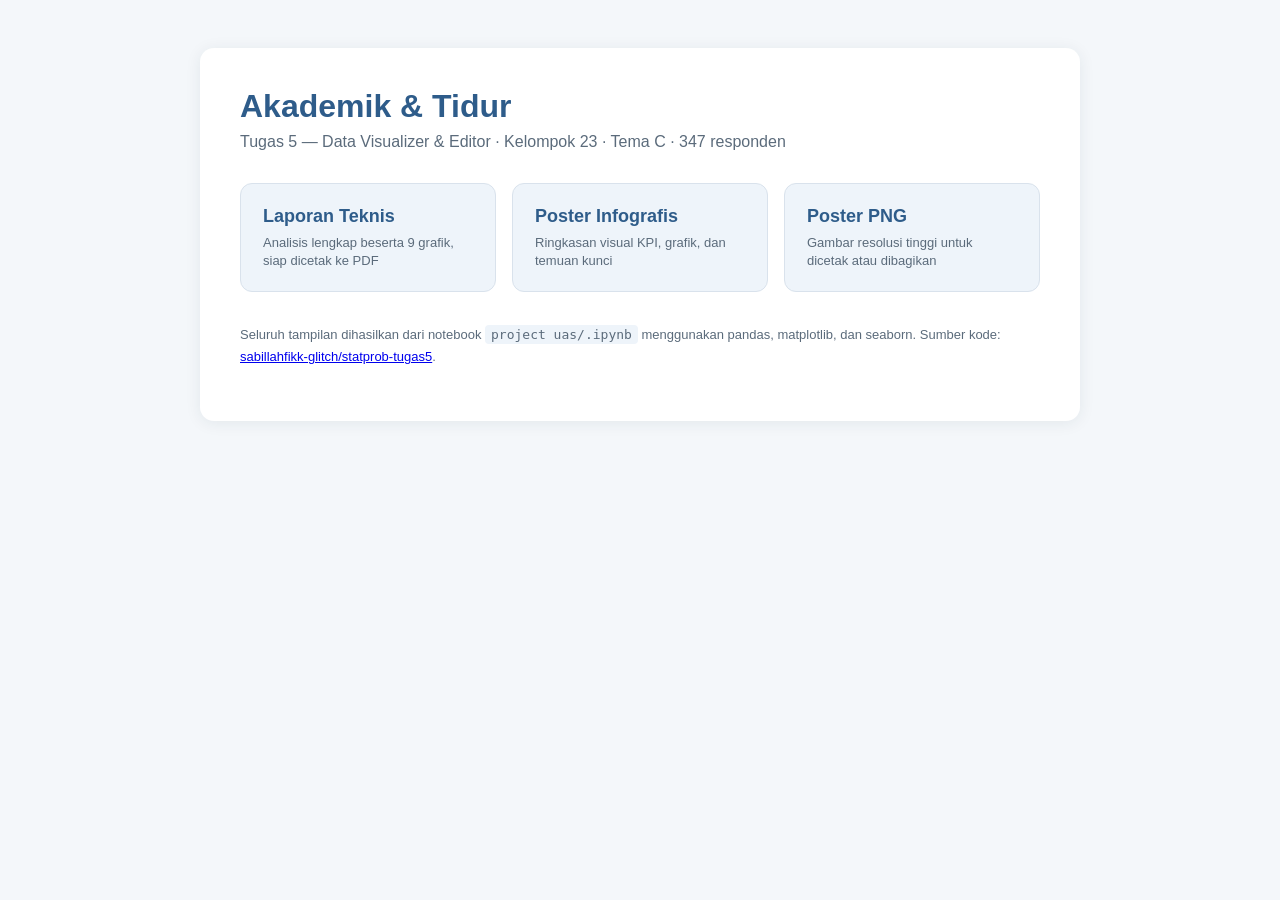
==== project uas/output/index.html @ 6f691a5e "docs: add public landing page for report and poster" ====
<!DOCTYPE html>
<html lang="id">
<head>
<meta charset="utf-8">
<meta name="viewport" content="width=device-width, initial-scale=1">
<title>Statprob — Tugas 5: Data Visualizer &amp; Editor</title>
<style>
  :root { --ink:#1f2d3d; --muted:#5b6b7b; --accent:#2e5c8a; --line:#d9e2ec; }
  * { box-sizing:border-box; }
  body { margin:0; padding:48px 20px; background:#f4f7fa; color:var(--ink);
         font-family:-apple-system,BlinkMacSystemFont,"Segoe UI",Roboto,sans-serif; }
  main { max-width:880px; margin:auto; background:#fff; padding:40px;
         border-radius:14px; box-shadow:0 2px 16px rgba(31,45,61,.08); }
  h1 { margin:0 0 8px; color:var(--accent); font-size:32px; }
  .sub { color:var(--muted); margin:0 0 32px; }
  .cards { display:grid; grid-template-columns:repeat(auto-fit,minmax(240px,1fr)); gap:16px; }
  a.card { display:block; padding:22px; border:1px solid var(--line); border-radius:12px;
           background:#eef4fa; text-decoration:none; color:var(--ink); transition:.15s; }
  a.card:hover { border-color:var(--accent); transform:translateY(-2px); }
  a.card b { display:block; color:var(--accent); font-size:18px; margin-bottom:6px; }
  a.card span { color:var(--muted); font-size:13px; }
  .foot { margin-top:32px; font-size:13px; color:var(--muted); line-height:1.7; }
  code { background:#eef4fa; padding:2px 6px; border-radius:4px; }
</style>
</head>
<body>
<main>
  <h1>Akademik &amp; Tidur</h1>
  <p class="sub">Tugas 5 — Data Visualizer &amp; Editor · Kelompok 23 · Tema C · 347 responden</p>
  <div class="cards">
    <a class="card" href="14_laporan_teknis.html"><b>Laporan Teknis</b><span>Analisis lengkap beserta 9 grafik, siap dicetak ke PDF</span></a>
    <a class="card" href="16_poster_infografis.html"><b>Poster Infografis</b><span>Ringkasan visual KPI, grafik, dan temuan kunci</span></a>
    <a class="card" href="15_poster_infografis.png"><b>Poster PNG</b><span>Gambar resolusi tinggi untuk dicetak atau dibagikan</span></a>
  </div>
  <p class="foot">Seluruh tampilan dihasilkan dari notebook <code>project uas/.ipynb</code> menggunakan pandas, matplotlib, dan seaborn.
  Sumber kode: <a href="https://github.com/sabillahfikk-glitch/statprob-tugas5">sabillahfikk-glitch/statprob-tugas5</a>.</p>
</main>
</body>
</html>
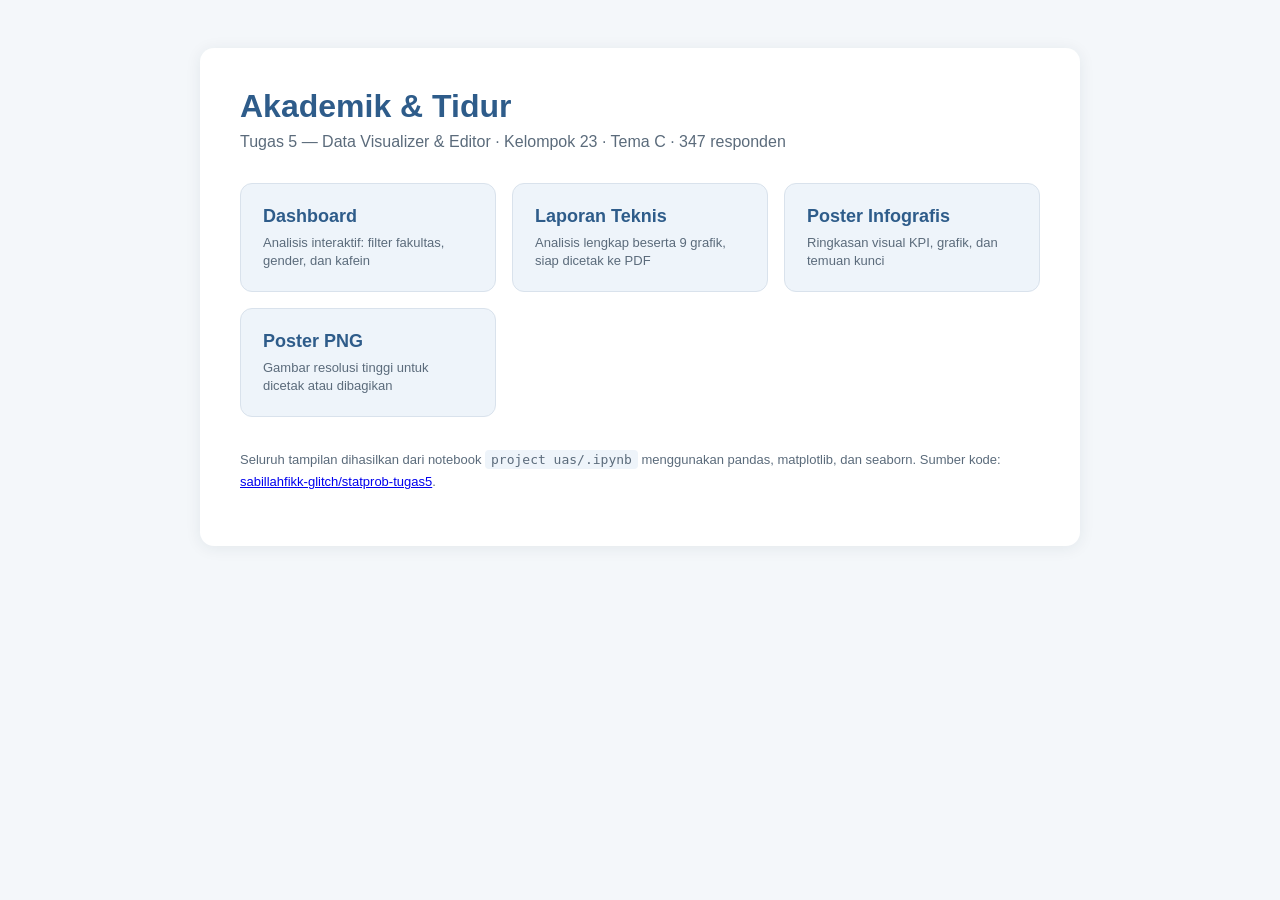
==== commit b0ab2d2d: "feat: link dashboard from landing page and deploy" ====
--- a/project uas/output/index.html
+++ b/project uas/output/index.html
@@ -28,6 +28,7 @@
   <h1>Akademik &amp; Tidur</h1>
   <p class="sub">Tugas 5 — Data Visualizer &amp; Editor · Kelompok 23 · Tema C · 347 responden</p>
   <div class="cards">
+    <a class="card" href="dashboard.html"><b>Dashboard</b><span>Analisis interaktif: filter fakultas, gender, dan kafein</span></a>
     <a class="card" href="14_laporan_teknis.html"><b>Laporan Teknis</b><span>Analisis lengkap beserta 9 grafik, siap dicetak ke PDF</span></a>
     <a class="card" href="16_poster_infografis.html"><b>Poster Infografis</b><span>Ringkasan visual KPI, grafik, dan temuan kunci</span></a>
     <a class="card" href="15_poster_infografis.png"><b>Poster PNG</b><span>Gambar resolusi tinggi untuk dicetak atau dibagikan</span></a>
